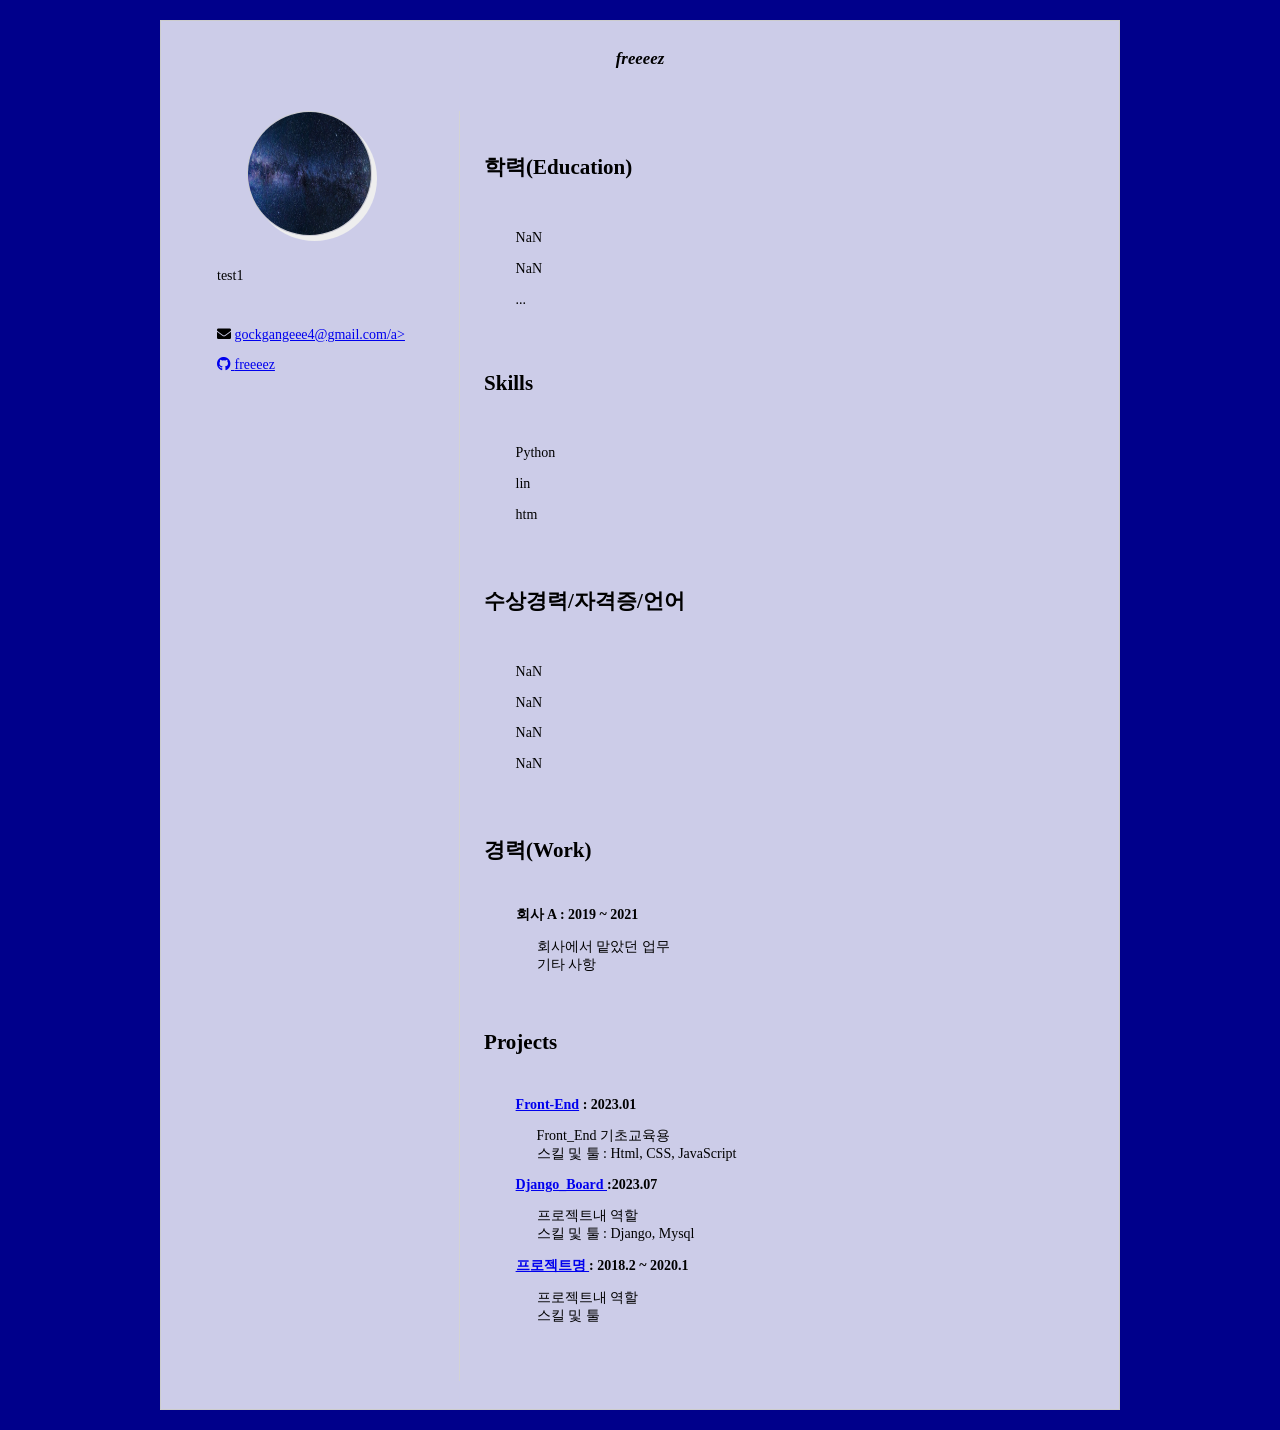
==== Blog-main/index.html @ 57721027 "blog" ====
<!DOCTYPE html>
<html lang="ko">
<head>
  <meta charset="UTF-8">
  <meta http-equiv="X-UA-Compatible" content="IE=edge">
  <meta name="viewport" content="width=device-width, initial-scale=1.0">
  <title>ETEVERS Learning</title>
  <link rel="stylesheet" href="https://cdnjs.cloudflare.com/ajax/libs/font-awesome/5.15.4/css/all.min.css">
  <link rel="stylesheet" href="./style.css">
</head>
<body>
  <div id="container">
    <header>
      <!-- 이름을 가장 위쪽에 -->
      <h2>freeeez</h2>
    </header>
    <!-- 내용 -->
    <main>
      <!-- 화면을 좌우로 나눔 -->
      <article id="left">
        <div id="pf-img">
          <img src="./milky-way-2695569_960_720.jpg" alt="프로필 이미지" width="125px" height="125px">
        </div>

        <!-- 자기 소개 -->
        <section>
          <!-- 소개 내용은 <p>와 </p> 사이의 부분을 수정하세요 -->
          <p>test1</p>

          <!-- sns 링크 부분 -->
          <!-- href="" 부분의 링크와 내용을 수정하세요 -->
          <ul id="sns">
            <li>
              <i class="fa fa-envelope" aria-hidden="true"></i>
              <a href="mailto:your-email@example.com">gockgangeee4@gmail.com/a>              
        </li>
            <li>
              <i class="fab fa-github" aria-hidden="true"></i>
              <a href="https://github.com/Freeeeeeeeeze">freeeez</a>              
            </li>
<!--           
            <li>
              <i class="fab fa-linkedin" aria-hidden="true"></i>
              <a href="https://linkedin.com/linkedin-username">linkedin-username</a>
            </li> -->

            </ul>
        </section>
      </article>

      <artile id="right">
        <section>
          <h2>학력(education)</h2>
          <!-- 학력 수정 -->
          <p>NaN</p>
          <p>NaN</p>
          <p> ... </p>
        </section>

        <section>
          <h2>skills</h2>
          <!-- 자신있는 기술 수정 -->
          <p>Python</p>
          <p>lin</p>
          <p>htm</p>
          <p></p>
        </section>

        <section>
          <h2>수상경력/자격증/언어</h2>
          <!-- 자신있는 기술 수정 -->
          <p>NaN</p>
          <p>NaN</p>
          <p>NaN</p>
          <p>NaN</p>
        </section>
        <section>
          <h2>경력(work)</h2>
          <!-- 경력 내용 수정 -->
            <dl>
              <dt>회사 A : 2019 ~ 2021</dt>
              <dd>회사에서 맡았던 업무</dd>
              <dd>기타 사항</dd>
            </dl>
            <!-- <dl>
              <dt>회사 B : 2020 ~ 2022</dt>
              <dd>회사에서 맡았던 업무</dd>              
            </dl>   -->
        </section>
        <section>
          <h2>Projects</h2>
          <!-- 프로젝트 내용 수정 -->
            <dl>
              <dt><a href="https://kimjungyeun.github.io/H5C3JS/">Front-End</a> : 2023.01</dt>
              <dd>Front_End 기초교육용</dd>
              <dd>스킬 및 툴 : Html, CSS, JavaScript </dd>
            </dl>
            <dl>
              <dt><a href="https://jykim0705.pythonanywhere.com/board/question_list/">Django_Board </a> :2023.07</dt>
              <dd>프로젝트내 역할</dd>
              <dd>스킬 및 툴 : Django, Mysql</dd>
            </dl>            
            <dl>
              <dt><a href="./portfolio.html">프로젝트명 </a> : 2018.2 ~ 2020.1</dt>
              <dd>프로젝트내 역할</dd>
              <dd>스킬 및 툴 </dd>
            </dl>            
        </section>

      </artile>
    </main>
  </div>
</body>
</html>
---- Blog-main/style.css ----
@import url('https://fonts.googleapis.com/css2?family=Courgette&display=swap');

* {
  padding: 0;
  margin: 0;
  box-sizing: border-box;
}

body {
  font-size: 14px;
  background: darkblue url('./bg.jpg') no-repeat fixed;
  background-size: cover;
}

#container {  
  max-width: 960px;
  margin: 20px auto;
  padding: 2em;
  border: 1px solid #ccc;
  background-color: rgba(255,255,255,0.8);
}

/* 헤더 부분 */
header {
  text-align: center;
  margin: auto 2em;
}

header h1 {
  margin: 1.2em auto;
  font-family: 'Courgette', cursive;
  text-transform: uppercase;
  font-size: 3em;
  letter-spacing: 0.6em;
  font-weight: 700;
}

header h2 {
  font-size: 1.2em;
  font-style: italic;
}
/* 내용 부분 */
main {
  display: grid;
  grid-template-columns: 30% 70%;
  margin-top: 3em;
}

section {
  margin: auto 1em 4em 2em;

}

/* 왼쪽, 프로필 이미지 부분 */

#pf-img {
  text-align: center;
  margin-bottom: 2em;
}
#pf-img img {
  border: 1px solid #ccc;
  border-radius: 50%;
  box-shadow: 5px 5px #eee;
}

/* 왼쪽, 자기 소개 부분 */
#sns {
  margin-top: 3em;
  list-style: none;
}

#sns li {
  margin-top:1em;
  margin-left: -3em;
}

i {
  margin-left: 3em;
}

#left p {
  line-height: 1.2;
}

/* 오른쪽, 경력 부분 */
#right h2 {
  text-transform: capitalize;
  font-size: 1.5em;
  margin: 2em auto 2em -1.5em;
}

#right p {
  line-height: 2.2;
}

dt {
  font-weight: bold;
  margin:1em auto;
}
dd {
  margin-left: 1.5em;
}

#base {
  width:100%;
  background-color: #ddd;
}
.text {
  text-align: right;
  padding-top:0.8em;
  padding-bottom: 0.8em;
  padding-right: 0.8em;
  color:white;
}
.htmlcss {
  width:90%;
  background-color: #777;
}
.js {
  width:80%;
  background-color: #777;
}
.react {
  width:80%;
  background-color: #777;
}
.github {
  width:90%;
  background-color: #777;
}

#left {
  padding-right: 2em;
  border-right: 1px solid lightgray;
}
#right {
  padding-left: 2em;
}
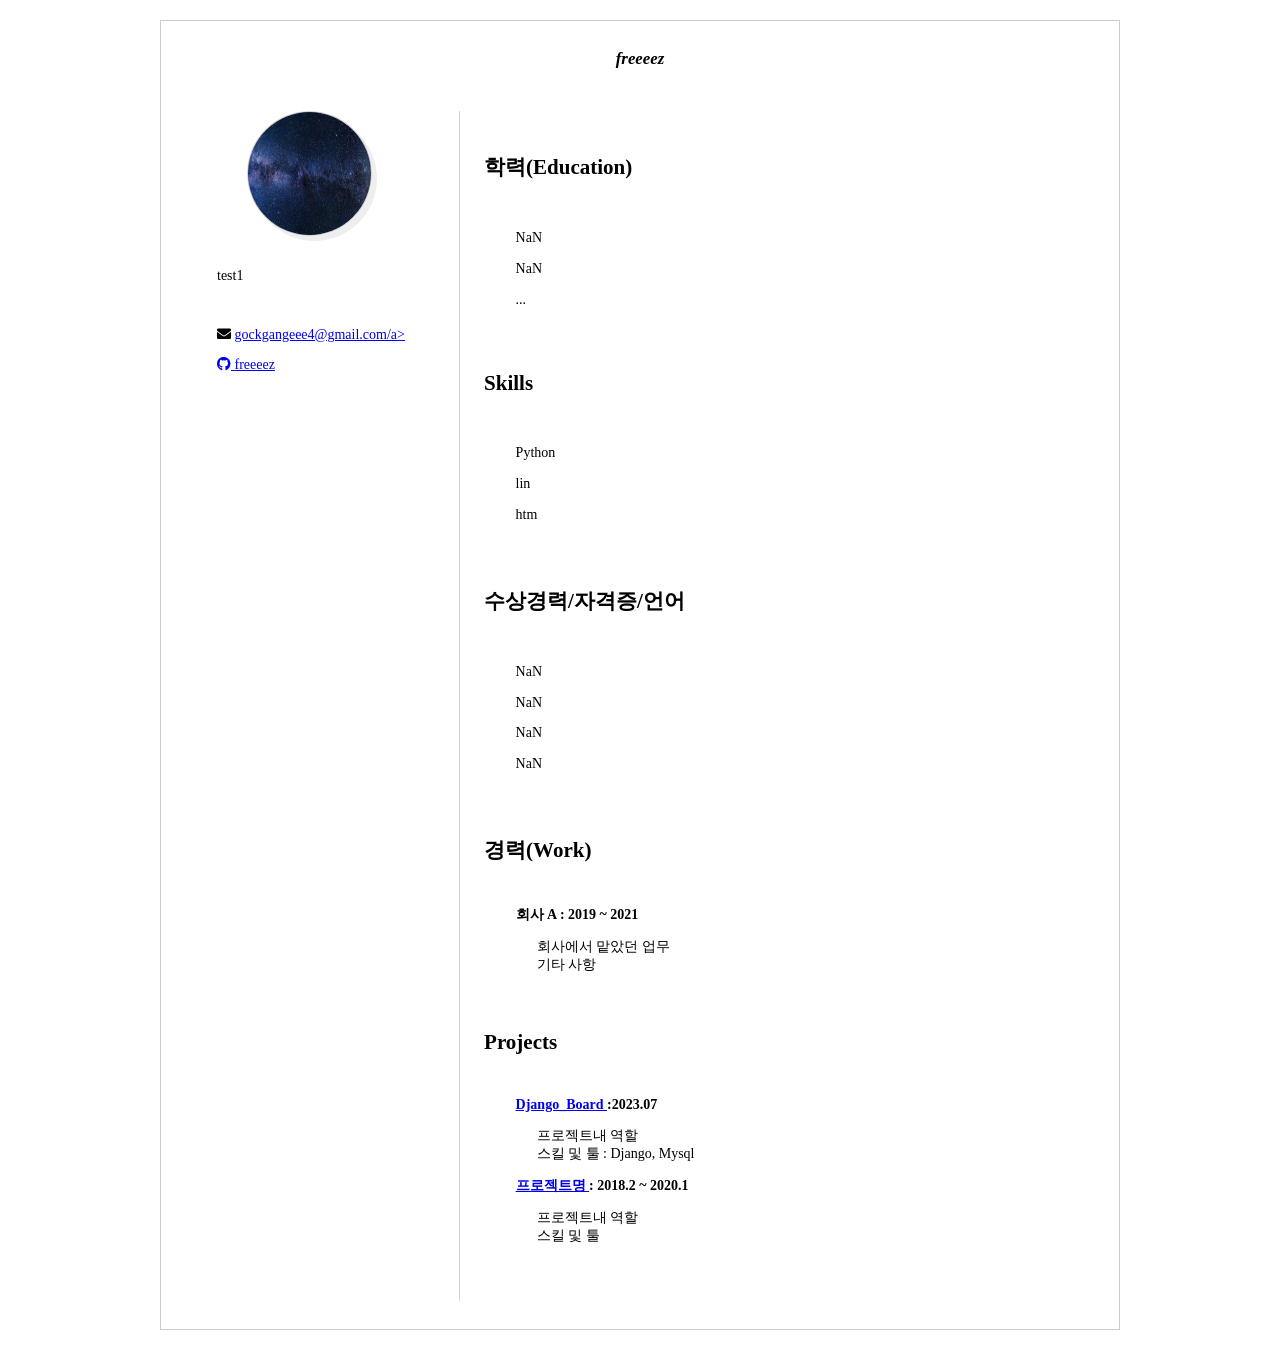
==== commit 60930479: "update index.html Django_board Project Link" ====
--- a/Blog-main/index.html
+++ b/Blog-main/index.html
@@ -90,13 +90,13 @@
         <section>
           <h2>Projects</h2>
           <!-- 프로젝트 내용 수정 -->
-            <dl>
+<!--             <dl>
               <dt><a href="https://kimjungyeun.github.io/H5C3JS/">Front-End</a> : 2023.01</dt>
               <dd>Front_End 기초교육용</dd>
               <dd>스킬 및 툴 : Html, CSS, JavaScript </dd>
-            </dl>
+            </dl> -->
             <dl>
-              <dt><a href="https://jykim0705.pythonanywhere.com/board/question_list/">Django_Board </a> :2023.07</dt>
+              <dt><a href="http://tensormachincv2py.pythonanywhere.com/board/question_list/">Django_Board </a> :2023.07</dt>
               <dd>프로젝트내 역할</dd>
               <dd>스킬 및 툴 : Django, Mysql</dd>
             </dl>            
--- a/Blog-main/style.css
+++ b/Blog-main/style.css
@@ -8,7 +8,7 @@
 
 body {
   font-size: 14px;
-  background: darkblue url('./bg.jpg') no-repeat fixed;
+  background: dark url('./bg.jpg') no-repeat fixed;
   background-size: cover;
 }
 
@@ -135,4 +135,4 @@
 }
 #right {
   padding-left: 2em;
-}+}
